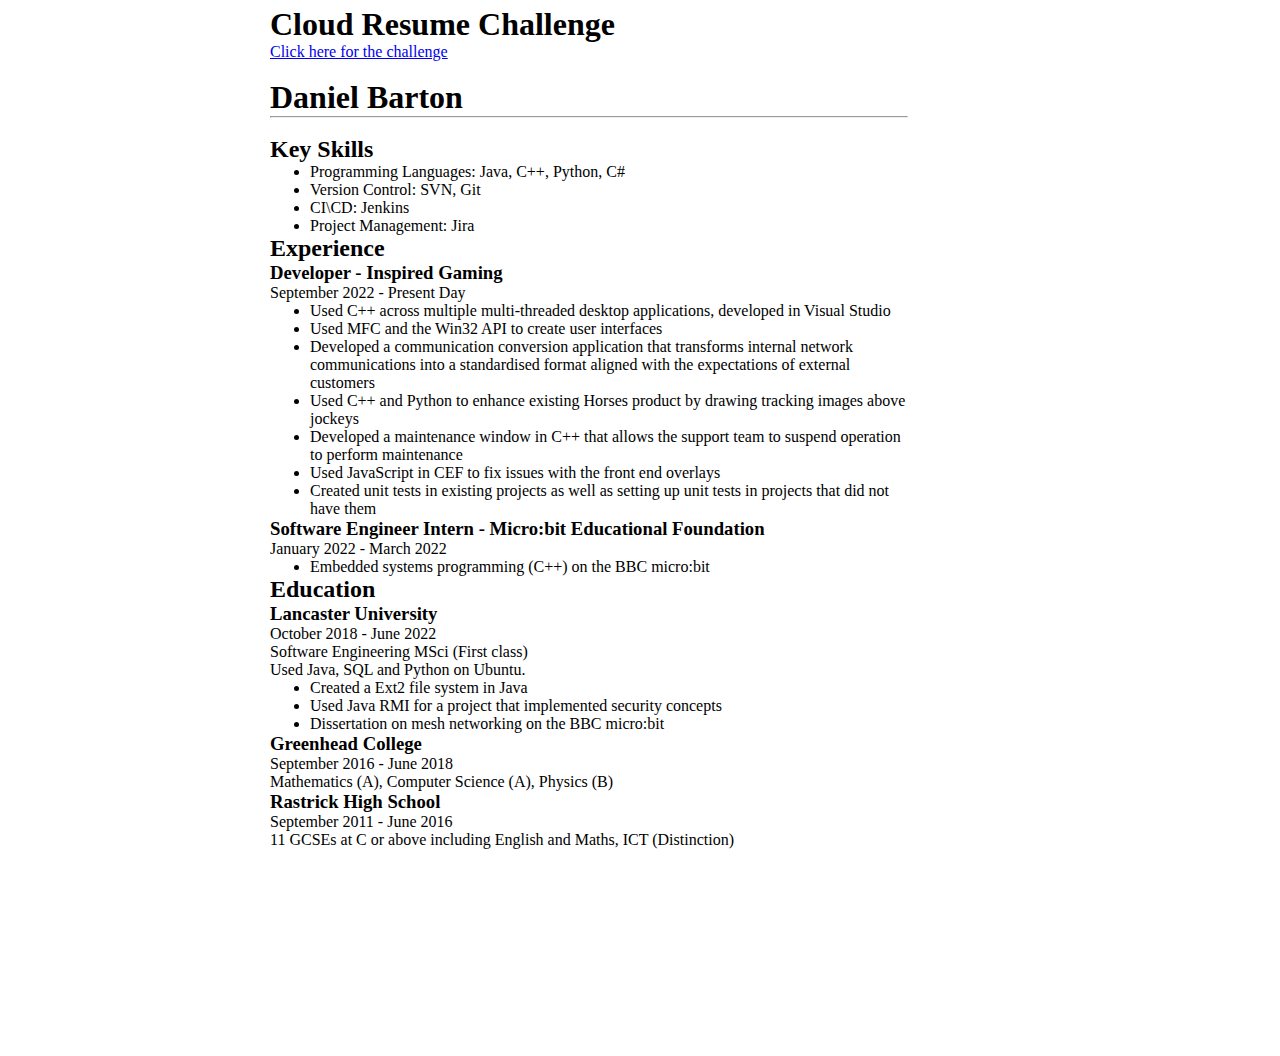
==== index.html @ d828e56e "Added 404 page. Added favion. Changed dash so hopefully there aren't any unicode issues on aws" ====
<!DOCTYPE html>
<html>
<head>
  <link rel="stylesheet" href="styles.css">
</head>
<body>
	<div id="header"></div>
	<div class="left"></div>
	<div class="content">
	
	<h1>Cloud Resume Challenge</h1>
	<a href="https://cloudresumechallenge.dev/docs/the-challenge/aws/" target="_blank">Click here for the challenge</a> 

    <br><br>
    <h1>Daniel Barton</h1>
    <hr />
    <br>
	
    <h2>Key Skills</h2>
    <ul>
      <li>Programming Languages: Java, C++, Python, C#</li>
      <li>Version Control: SVN, Git</li>
      <li>CI\CD: Jenkins</li>
      <li>Project Management: Jira</li>
    </ul>
	
    <h2>Experience</h2>
	<h3>Developer - Inspired Gaming</h3>
	<p>September 2022 - Present Day</p>
    <ul>
      <li>Used C++ across multiple multi-threaded desktop applications, developed in Visual Studio</li>
	  <li>Used MFC and the Win32 API to create user interfaces</li>
	  <li>Developed a communication conversion application that transforms internal network communications into a standardised format aligned with the expectations of external customers</li>
	  <li>Used C++ and Python to enhance existing Horses product by drawing tracking images above jockeys</li>
	  <li>Developed a maintenance window in C++ that allows the support team to suspend operation to perform maintenance</li>
	  <li>Used JavaScript in CEF to fix issues with the front end overlays</li>
	  <li>Created unit tests in existing projects as well as setting up unit tests in projects that did not have them</li>
    </ul>
	
	<h3>Software Engineer Intern - Micro:bit Educational Foundation</h3>
	<p>January 2022 - March 2022</p>
    <ul>
      <li>Embedded systems programming (C++) on the BBC micro:bit</li>
    </ul>
	
	<h2>Education</h2>
	<h3>Lancaster University</h3>
	<p>October 2018 - June 2022</p>
	<p>Software Engineering MSci (First class)</p>
	<p>Used Java, SQL and Python on Ubuntu.</p>
	<ul>
      <li>Created a Ext2 file system in Java</li>
	  <li>Used Java RMI for a project that implemented security concepts</li>
	  <li>Dissertation on mesh networking on the BBC micro:bit</li>
    </ul>
	
	<h3>Greenhead College</h3>
	<p>September 2016 - June 2018</p>
	<p>Mathematics (A), Computer Science (A), Physics (B)</p>
	
	<h3>Rastrick High School</h3>
	<p>September 2011 - June 2016</p>
	<p>11 GCSEs at C or above including English and Maths, ICT (Distinction)</p>
  </div>
  <div class="right"></div>
  <div id="footer" />
</body>
</html>
---- styles.css ----
* {
  max-width: 850px;
  margin: auto;
}

div {
  border-radius: 5px;
}

#header {
  height: 40px;
  width: 100%;
  position: fixed;
  z-index: 1;
}

#title {
  margin-left: 3%;
}

#footer {
  height: 50px;
  width: 100%;
  clear: both;
  position: relative;
}

.left {
  height: 1000px;
  width: 45px;
  float: left;
  position: fixed;
}

.right {
  height: 1000px;
  width: 45px;
  float: right;
  position: inherit;
}

.content {
  display: inline-block;
  margin-top: 6px;
  margin-left: 55px;
  width: 75%;
  height: 1000px;
}

p,
li {
  font-family: 'Cormorant Garamond';
}

.head {
  font-size: 20px;
}

#name {
  font-family: Sacramento;
  float: right;
  margin-top: 10px;
  margin-right: 4%;
}

@media only screen and (max-width: 430px) {
  .left,
  .right {
    display: none;
  }
  .content {
    width: 100%;
    margin-left: 10px;
  }
}
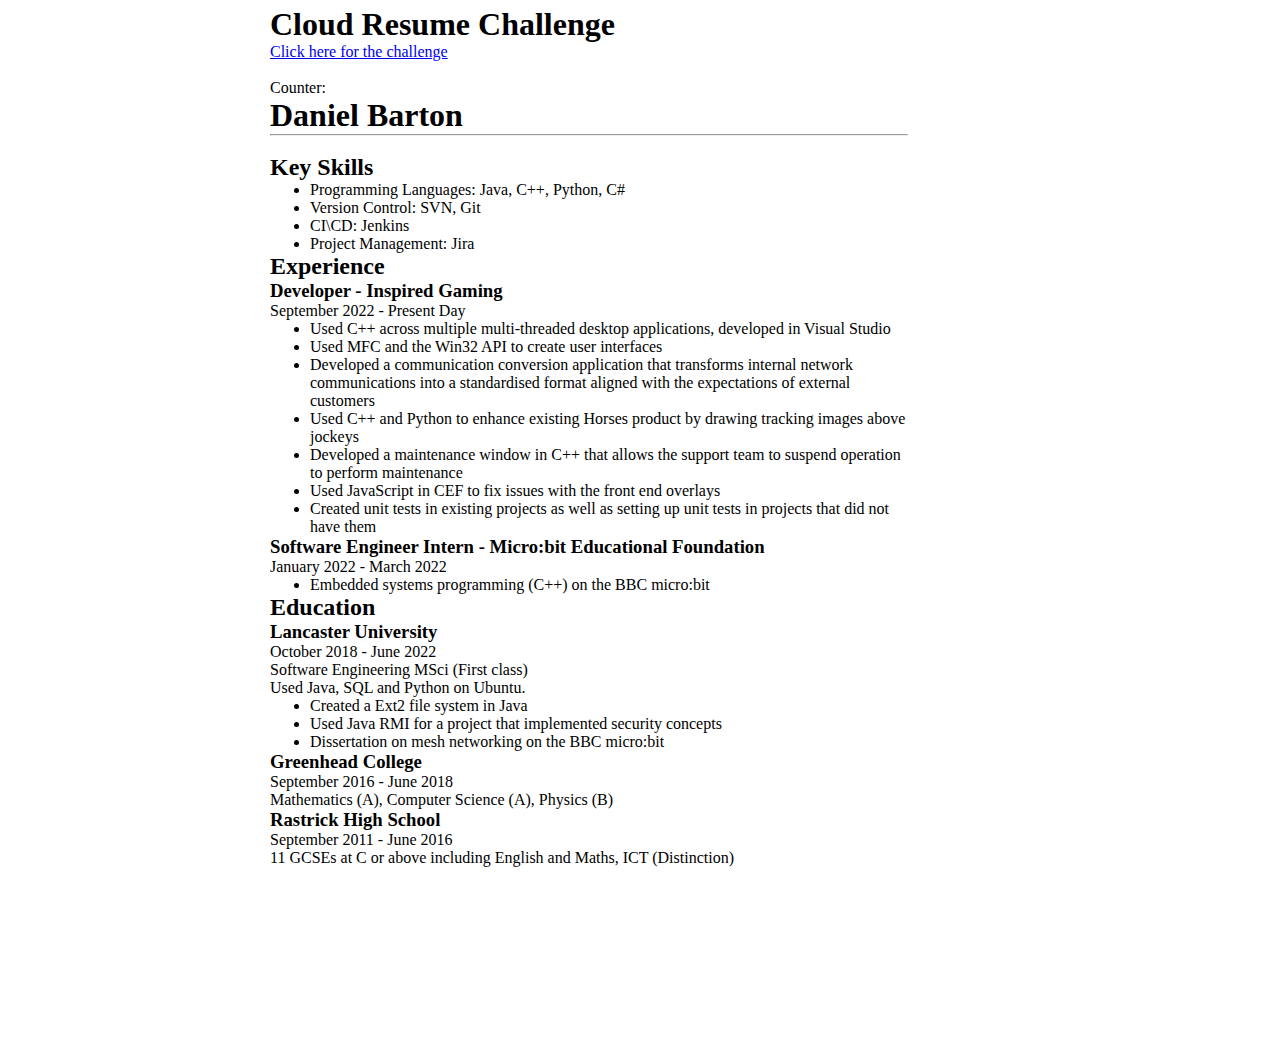
==== commit 63c4f2c5: "Added js for visitor counter and added html for this" ====
--- a/index.html
+++ b/index.html
@@ -1,21 +1,23 @@
 <!DOCTYPE html>
 <html>
 <head>
+  <title>Daniel Barton</title>
+  <script src="counter.js"></script>
   <link rel="stylesheet" href="styles.css">
 </head>
 <body>
 	<div id="header"></div>
 	<div class="left"></div>
 	<div class="content">
-	
-	<h1>Cloud Resume Challenge</h1>
-	<a href="https://cloudresumechallenge.dev/docs/the-challenge/aws/" target="_blank">Click here for the challenge</a> 
-
+    <h1>Cloud Resume Challenge</h1>
+    <a href="https://cloudresumechallenge.dev/docs/the-challenge/aws/" target="_blank">Click here for the challenge</a> 
     <br><br>
+    <p>Counter:</p>
+    <p id="counter"></p>
     <h1>Daniel Barton</h1>
     <hr />
     <br>
-	
+    
     <h2>Key Skills</h2>
     <ul>
       <li>Programming Languages: Java, C++, Python, C#</li>
@@ -23,46 +25,46 @@
       <li>CI\CD: Jenkins</li>
       <li>Project Management: Jira</li>
     </ul>
-	
+  
     <h2>Experience</h2>
-	<h3>Developer - Inspired Gaming</h3>
-	<p>September 2022 - Present Day</p>
+    <h3>Developer - Inspired Gaming</h3>
+    <p>September 2022 - Present Day</p>
     <ul>
       <li>Used C++ across multiple multi-threaded desktop applications, developed in Visual Studio</li>
-	  <li>Used MFC and the Win32 API to create user interfaces</li>
-	  <li>Developed a communication conversion application that transforms internal network communications into a standardised format aligned with the expectations of external customers</li>
-	  <li>Used C++ and Python to enhance existing Horses product by drawing tracking images above jockeys</li>
-	  <li>Developed a maintenance window in C++ that allows the support team to suspend operation to perform maintenance</li>
-	  <li>Used JavaScript in CEF to fix issues with the front end overlays</li>
-	  <li>Created unit tests in existing projects as well as setting up unit tests in projects that did not have them</li>
+      <li>Used MFC and the Win32 API to create user interfaces</li>
+      <li>Developed a communication conversion application that transforms internal network communications into a standardised format aligned with the expectations of external customers</li>
+      <li>Used C++ and Python to enhance existing Horses product by drawing tracking images above jockeys</li>
+      <li>Developed a maintenance window in C++ that allows the support team to suspend operation to perform maintenance</li>
+      <li>Used JavaScript in CEF to fix issues with the front end overlays</li>
+      <li>Created unit tests in existing projects as well as setting up unit tests in projects that did not have them</li>
     </ul>
-	
-	<h3>Software Engineer Intern - Micro:bit Educational Foundation</h3>
-	<p>January 2022 - March 2022</p>
+    
+    <h3>Software Engineer Intern - Micro:bit Educational Foundation</h3>
+    <p>January 2022 - March 2022</p>
     <ul>
       <li>Embedded systems programming (C++) on the BBC micro:bit</li>
     </ul>
-	
-	<h2>Education</h2>
-	<h3>Lancaster University</h3>
-	<p>October 2018 - June 2022</p>
-	<p>Software Engineering MSci (First class)</p>
-	<p>Used Java, SQL and Python on Ubuntu.</p>
-	<ul>
+    
+    <h2>Education</h2>
+    <h3>Lancaster University</h3>
+    <p>October 2018 - June 2022</p>
+    <p>Software Engineering MSci (First class)</p>
+    <p>Used Java, SQL and Python on Ubuntu.</p>
+    <ul>
       <li>Created a Ext2 file system in Java</li>
-	  <li>Used Java RMI for a project that implemented security concepts</li>
-	  <li>Dissertation on mesh networking on the BBC micro:bit</li>
+      <li>Used Java RMI for a project that implemented security concepts</li>
+      <li>Dissertation on mesh networking on the BBC micro:bit</li>
     </ul>
-	
-	<h3>Greenhead College</h3>
-	<p>September 2016 - June 2018</p>
-	<p>Mathematics (A), Computer Science (A), Physics (B)</p>
-	
-	<h3>Rastrick High School</h3>
-	<p>September 2011 - June 2016</p>
-	<p>11 GCSEs at C or above including English and Maths, ICT (Distinction)</p>
+    
+    <h3>Greenhead College</h3>
+    <p>September 2016 - June 2018</p>
+    <p>Mathematics (A), Computer Science (A), Physics (B)</p>
+    
+    <h3>Rastrick High School</h3>
+    <p>September 2011 - June 2016</p>
+    <p>11 GCSEs at C or above including English and Maths, ICT (Distinction)</p>
   </div>
   <div class="right"></div>
-  <div id="footer" />
+  <div id="footer"></div>
 </body>
 </html>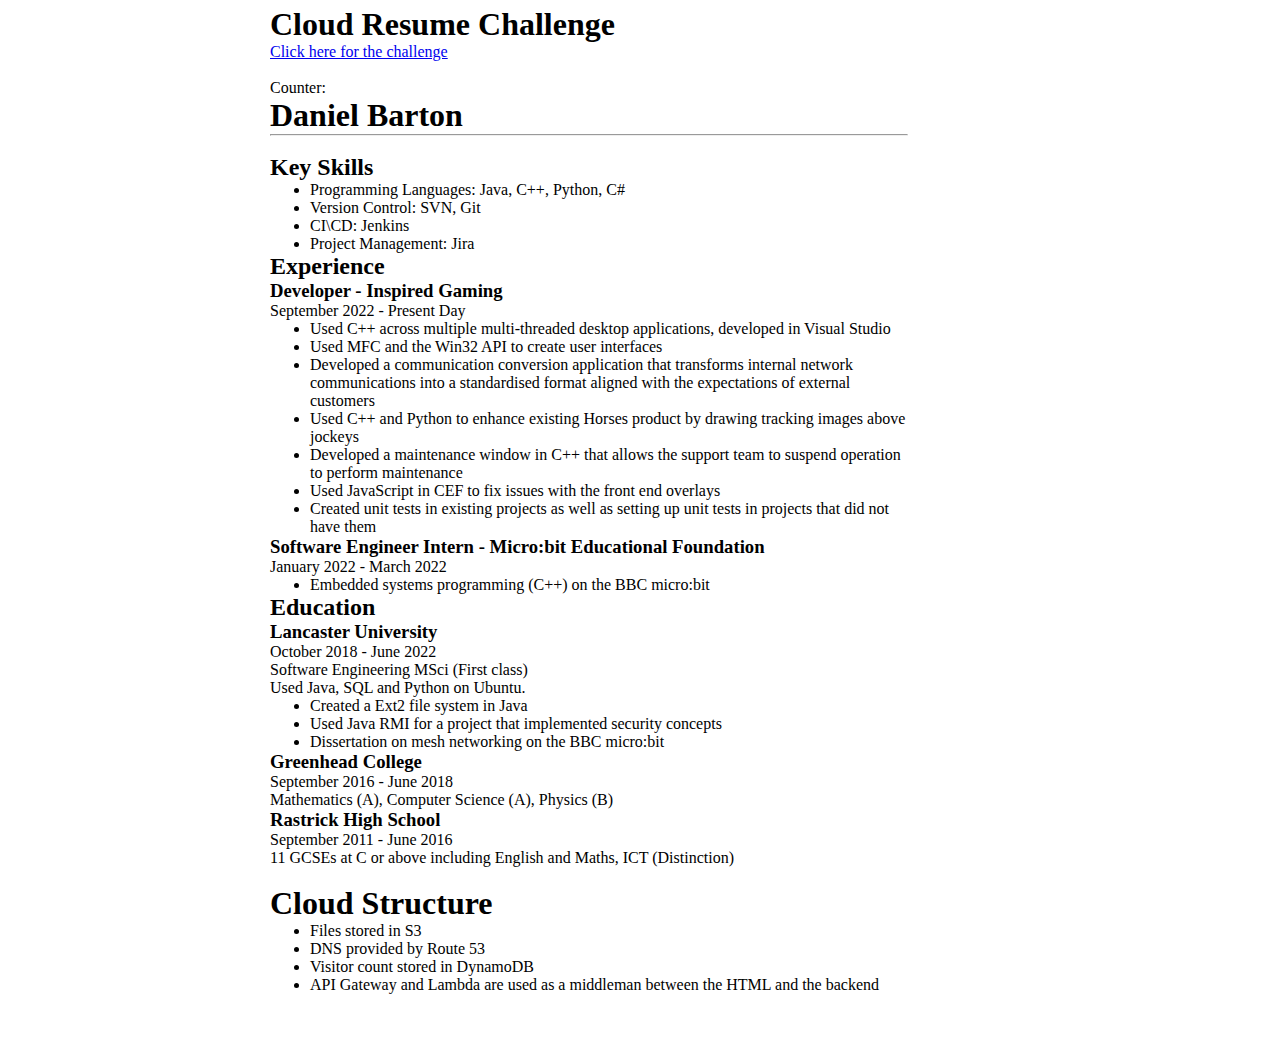
==== commit d52f85c9: "Changed build directory to . and excluding .github. Now listing out the technologies used on the ind" ====
--- a/index.html
+++ b/index.html
@@ -63,6 +63,14 @@
     <h3>Rastrick High School</h3>
     <p>September 2011 - June 2016</p>
     <p>11 GCSEs at C or above including English and Maths, ICT (Distinction)</p>
+    <br>
+    <h1>Cloud Structure</h1>
+    <ul>
+      <li>Files stored in S3</li>
+      <li>DNS provided by Route 53</li>
+      <li>Visitor count stored in DynamoDB</li>
+      <li>API Gateway and Lambda are used as a middleman between the HTML and the backend</li>
+    </ul>
   </div>
   <div class="right"></div>
   <div id="footer"></div>
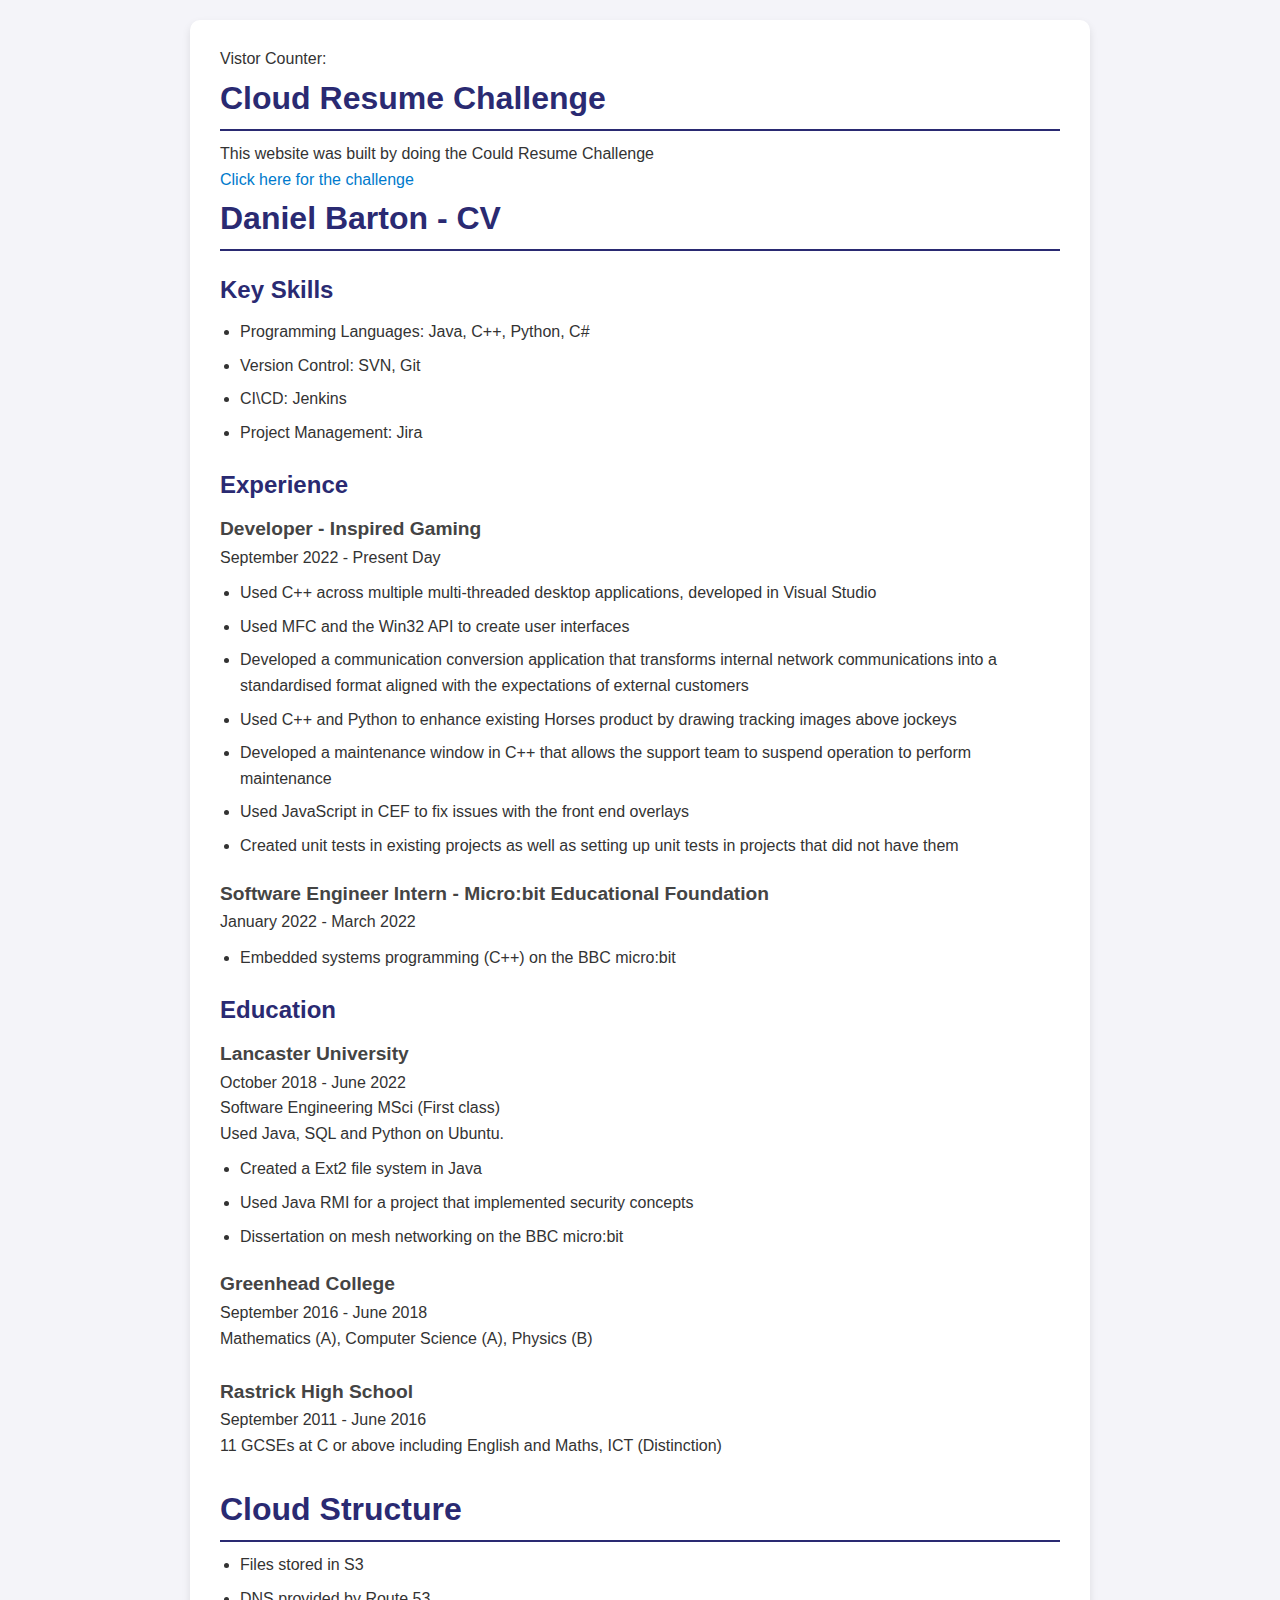
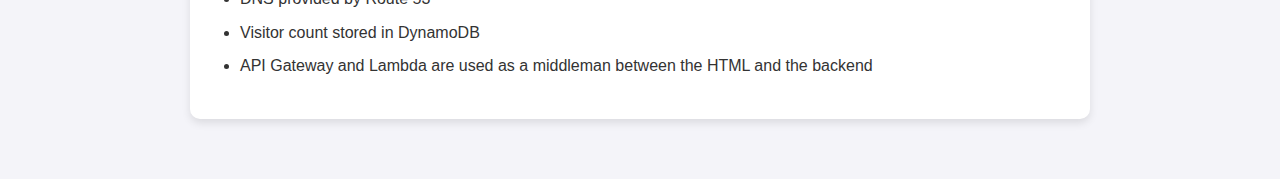
==== commit 05ff40b5: "Inlined the visitor counter. Added css to make the website look half decent" ====
--- a/index.html
+++ b/index.html
@@ -9,15 +9,13 @@
 	<div id="header"></div>
 	<div class="left"></div>
 	<div class="content">
+    <p id="counter-text">Vistor Counter:</p>
+    <p id="counter"></p>
     <h1>Cloud Resume Challenge</h1>
+    <p>This website was built by doing the Could Resume Challenge</p>
     <a href="https://cloudresumechallenge.dev/docs/the-challenge/aws/" target="_blank">Click here for the challenge</a> 
-    <br><br>
-    <p>Counter:</p>
-    <p id="counter"></p>
-    <h1>Daniel Barton</h1>
-    <hr />
-    <br>
-    
+
+    <h1>Daniel Barton - CV</h1>    
     <h2>Key Skills</h2>
     <ul>
       <li>Programming Languages: Java, C++, Python, C#</li>
@@ -59,7 +57,7 @@
     <h3>Greenhead College</h3>
     <p>September 2016 - June 2018</p>
     <p>Mathematics (A), Computer Science (A), Physics (B)</p>
-    
+    <br>
     <h3>Rastrick High School</h3>
     <p>September 2011 - June 2016</p>
     <p>11 GCSEs at C or above including English and Maths, ICT (Distinction)</p>
--- a/styles.css
+++ b/styles.css
@@ -1,75 +1,105 @@
 * {
-  max-width: 850px;
-  margin: auto;
+  margin: 0;
+  padding: 0;
+  box-sizing: border-box;
+  font-family: 'Arial', sans-serif;
 }
 
-div {
-  border-radius: 5px;
+body {
+  background-color: #f4f4f9;
+  color: #333;
+  line-height: 1.6;
+  padding: 20px;
 }
 
-#header {
-  height: 40px;
-  width: 100%;
-  position: fixed;
-  z-index: 1;
+.content {
+  max-width: 900px;
+  margin: 0 auto;
+  background: #fff;
+  padding: 20px 30px;
+  box-shadow: 0 4px 8px rgba(0, 0, 0, 0.1);
+  border-radius: 10px;
 }
 
-#title {
-  margin-left: 3%;
+h1, h2 {
+  color: #2a2a72;
+  margin-bottom: 10px;
+}
+
+h1 {
+  font-size: 2em;
+  border-bottom: 2px solid #2a2a72;
+  padding-bottom: 5px;
+}
+
+h2 {
+  font-size: 1.5em;
+  margin-top: 20px;
+}
+
+h3 {
+  font-size: 1.2em;
+  color: #444;
+}
+
+a {
+  color: #007acc;
+  text-decoration: none;
+  transition: color 0.3s ease;
+}
+
+a:hover {
+  color: #005f99;
+  text-decoration: underline;
+}
+
+ul {
+  margin: 10px 0 20px 20px;
+}
+
+li {
+  margin-bottom: 8px;
+}
+
+#counter-text {
+  display: inline;
+}
+
+#counter {
+  font-size: 1.3em;
+  color: #007acc;
+  font-weight: bold;
+  display: inline;
+  margin-left: 5px;
 }
 
 #footer {
-  height: 50px;
-  width: 100%;
-  clear: both;
-  position: relative;
+  text-align: center;
+  margin-top: 20px;
+  padding: 10px;
+  color: #777;
+  font-size: 0.9em;
 }
 
-.left {
-  height: 1000px;
-  width: 45px;
-  float: left;
-  position: fixed;
+/* 768px is a common width for tablets */
+@media (max-width: 768px) {
+  body {
+    padding: 10px;
+  }
+
+  .container {
+    padding: 15px;
+  }
+
+  h1 {
+    font-size: 1.5em;
+  }
+
+  h2 {
+    font-size: 1.3em;
+  }
+
+  h3 {
+    font-size: 1.1em;
+  }
 }
-
-.right {
-  height: 1000px;
-  width: 45px;
-  float: right;
-  position: inherit;
-}
-
-.content {
-  display: inline-block;
-  margin-top: 6px;
-  margin-left: 55px;
-  width: 75%;
-  height: 1000px;
-}
-
-p,
-li {
-  font-family: 'Cormorant Garamond';
-}
-
-.head {
-  font-size: 20px;
-}
-
-#name {
-  font-family: Sacramento;
-  float: right;
-  margin-top: 10px;
-  margin-right: 4%;
-}
-
-@media only screen and (max-width: 430px) {
-  .left,
-  .right {
-    display: none;
-  }
-  .content {
-    width: 100%;
-    margin-left: 10px;
-  }
-}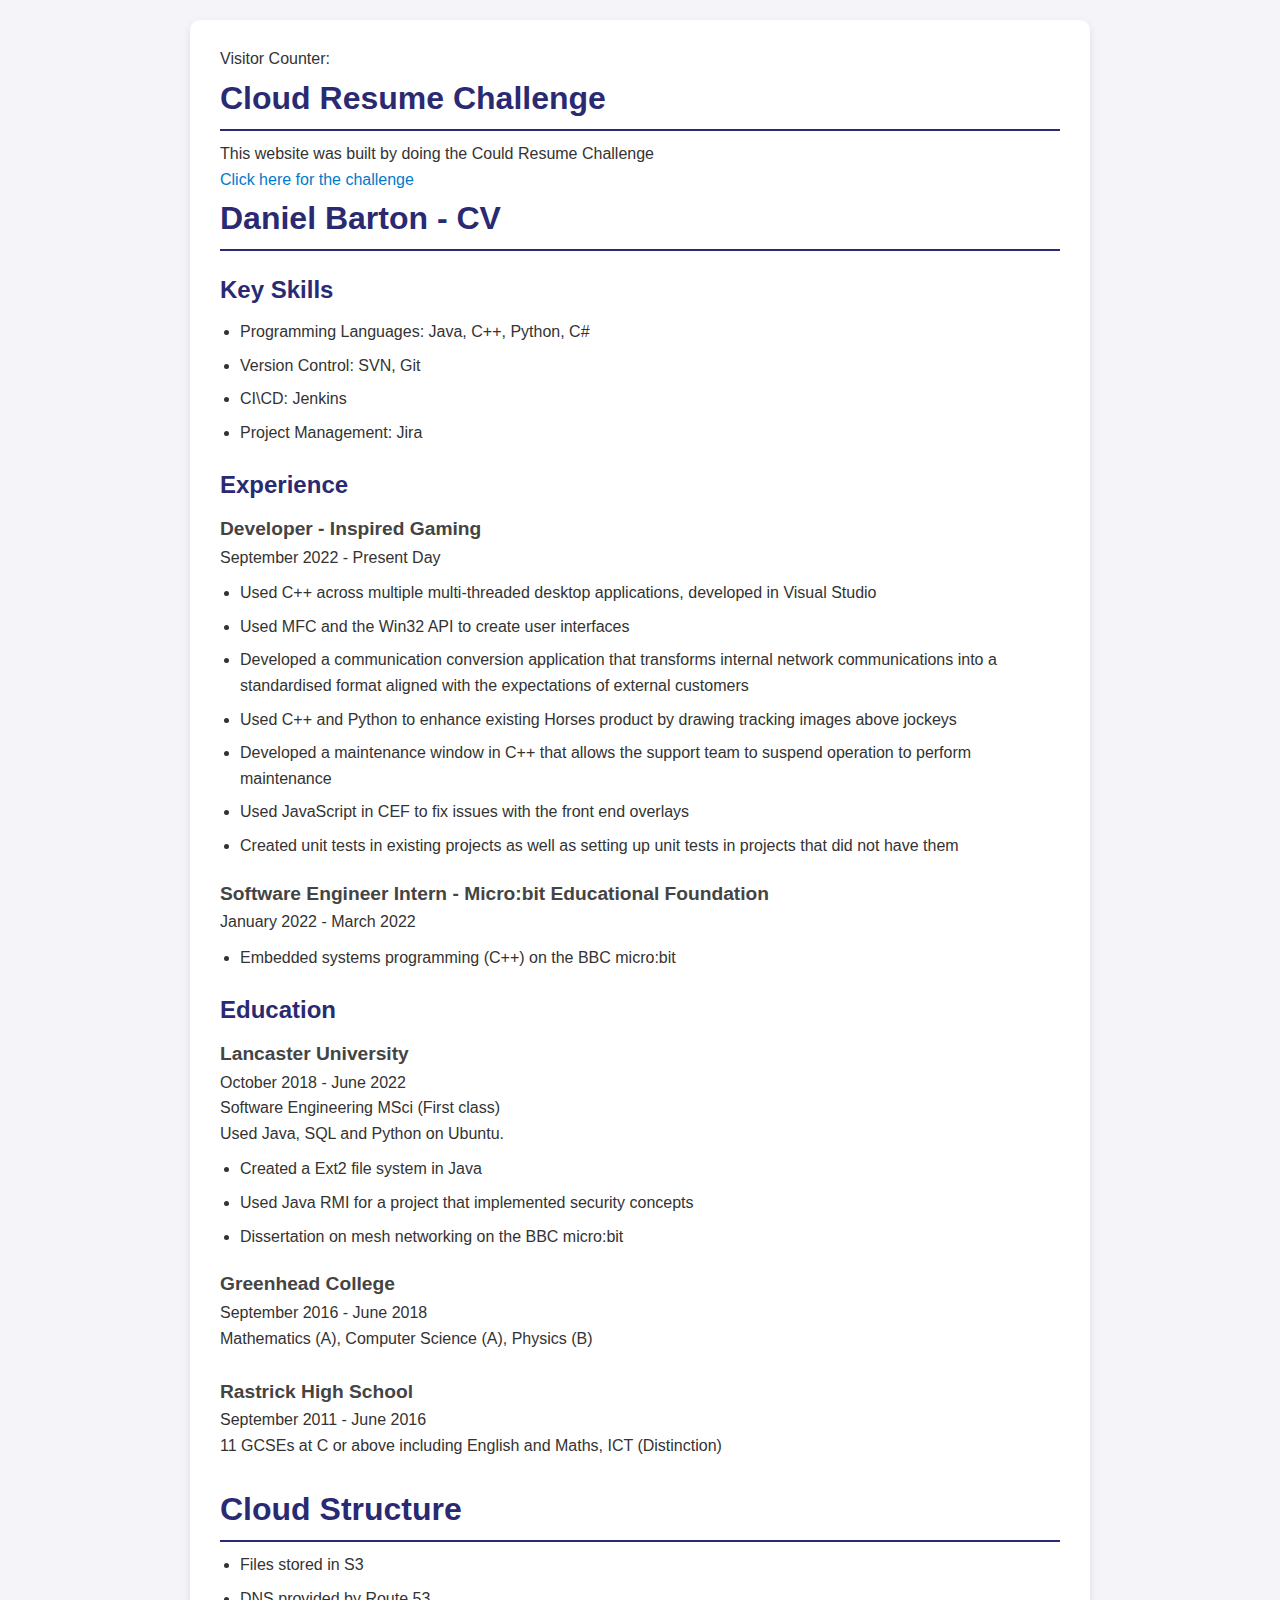
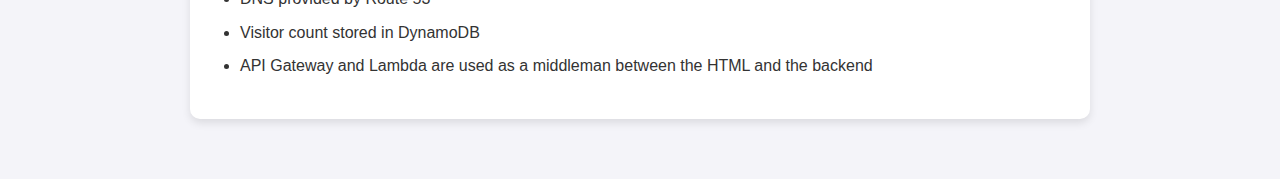
==== commit 8a7894c6: "Fixed typo in visitor" ====
--- a/index.html
+++ b/index.html
@@ -9,7 +9,7 @@
 	<div id="header"></div>
 	<div class="left"></div>
 	<div class="content">
-    <p id="counter-text">Vistor Counter:</p>
+    <p id="counter-text">Visitor Counter:</p>
     <p id="counter"></p>
     <h1>Cloud Resume Challenge</h1>
     <p>This website was built by doing the Could Resume Challenge</p>
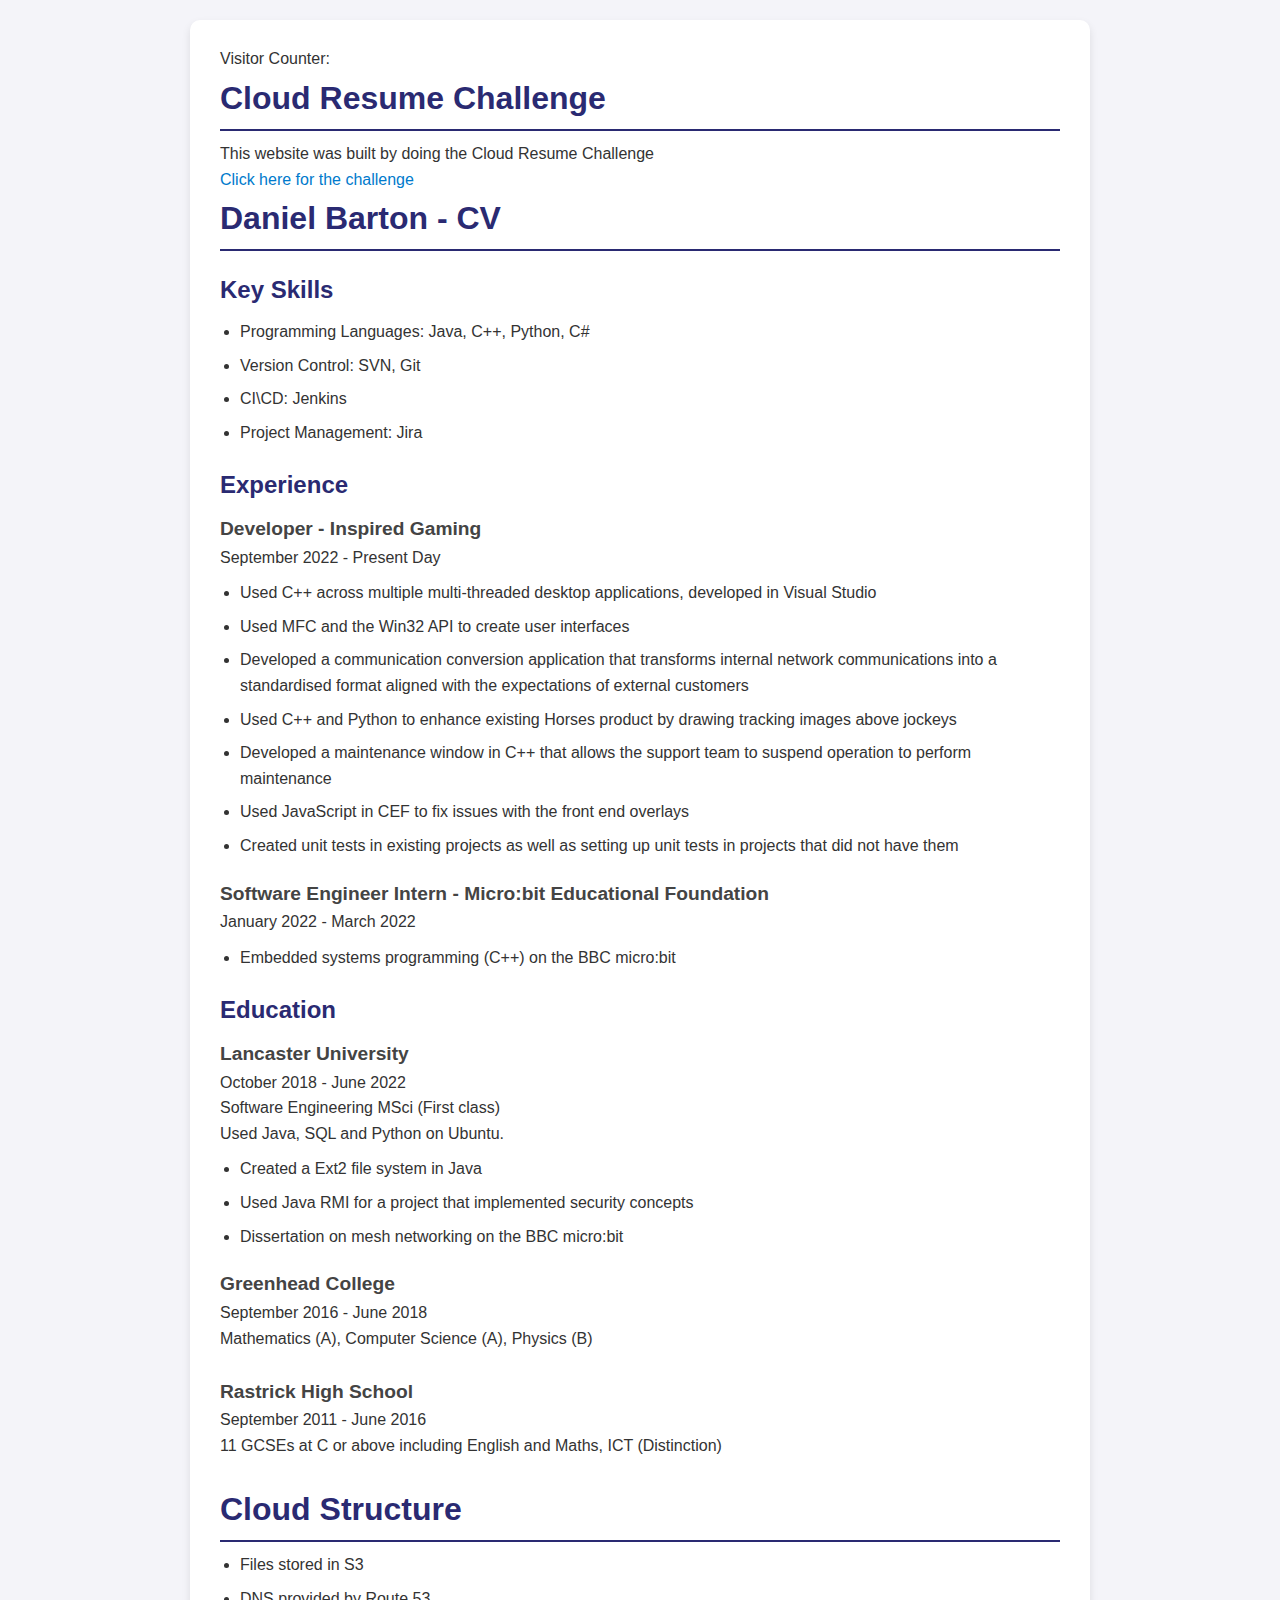
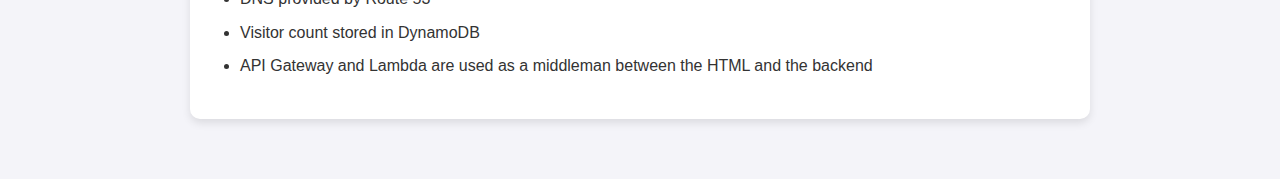
==== commit 0d366ae8: "Fixed typo: Could -> Cloud" ====
--- a/index.html
+++ b/index.html
@@ -12,7 +12,7 @@
     <p id="counter-text">Visitor Counter:</p>
     <p id="counter"></p>
     <h1>Cloud Resume Challenge</h1>
-    <p>This website was built by doing the Could Resume Challenge</p>
+    <p>This website was built by doing the Cloud Resume Challenge</p>
     <a href="https://cloudresumechallenge.dev/docs/the-challenge/aws/" target="_blank">Click here for the challenge</a> 
 
     <h1>Daniel Barton - CV</h1>    
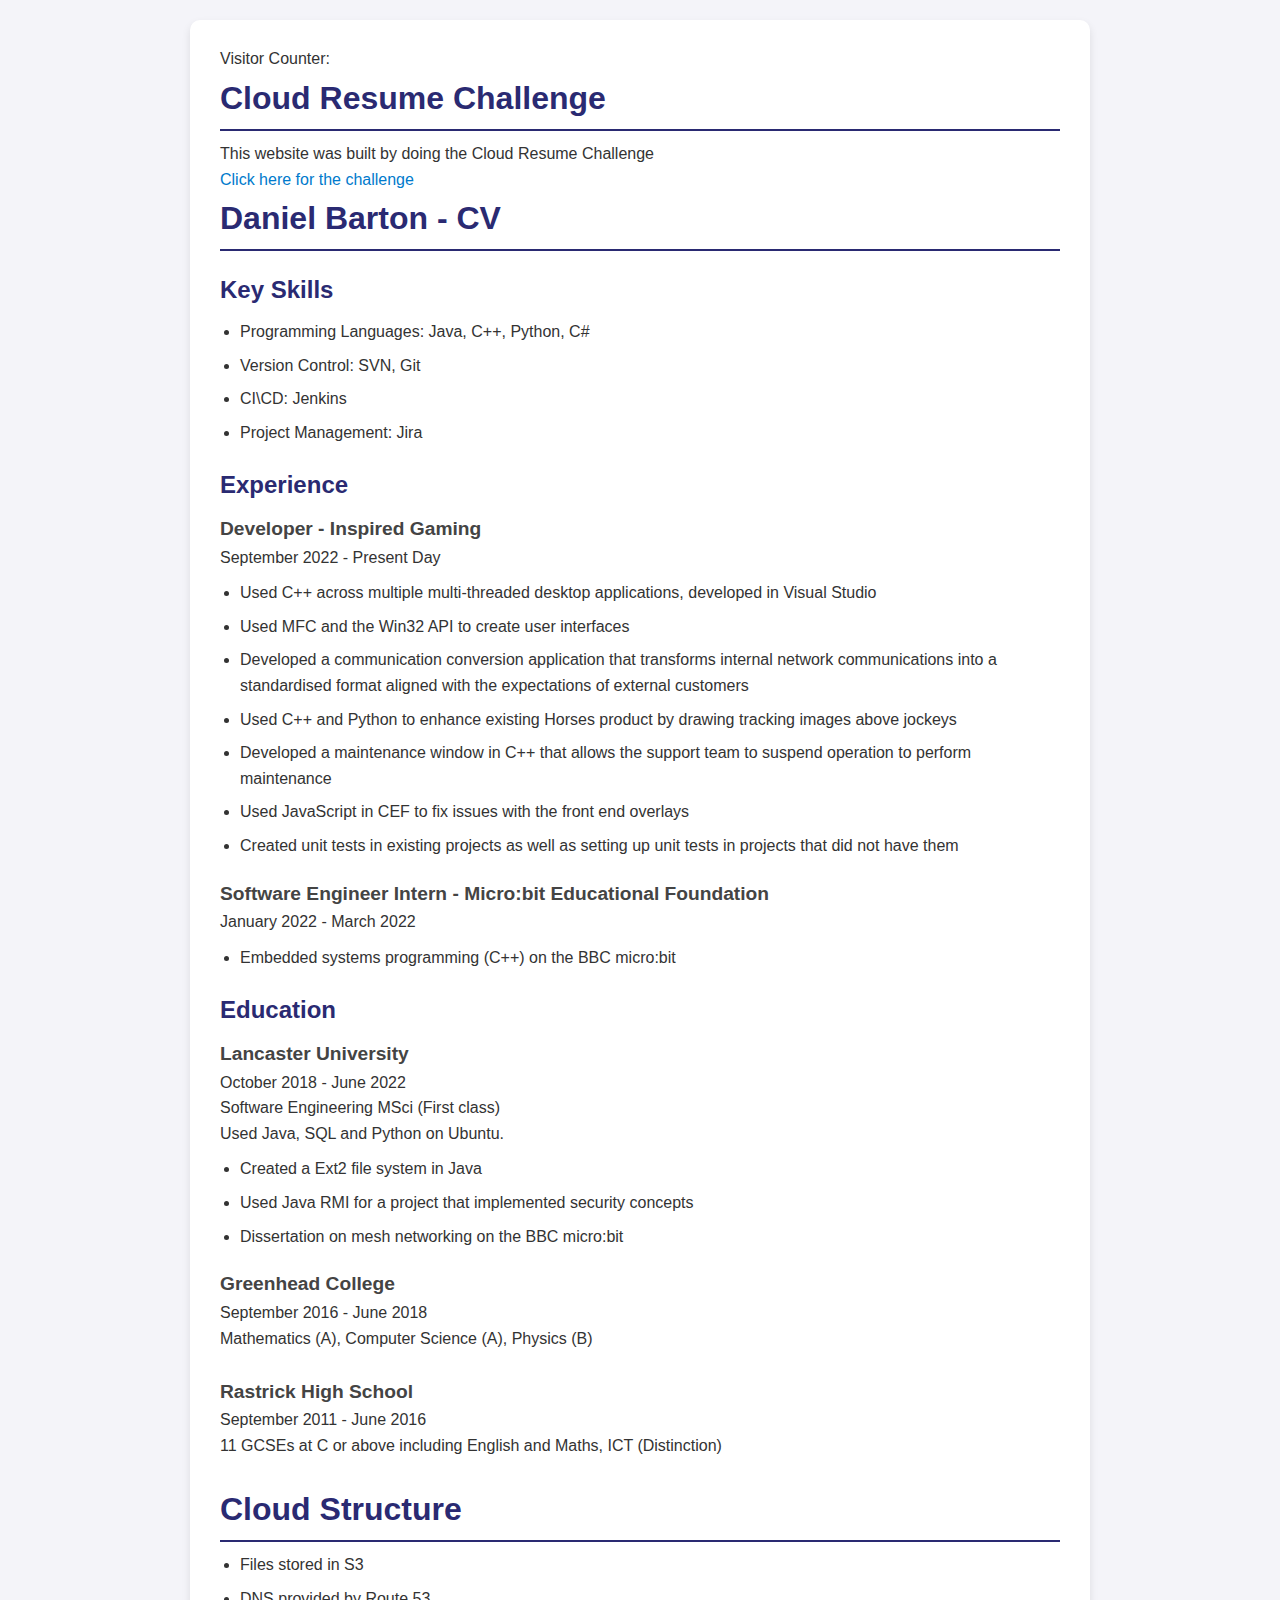
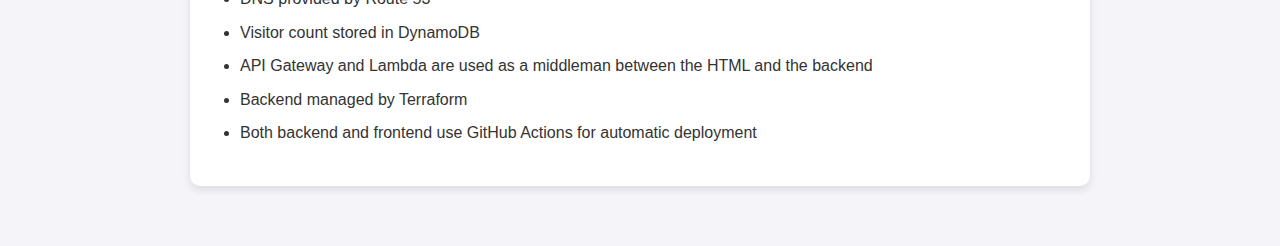
==== commit b46b5d1b: "Added more info on how the backend and frontend are deployed" ====
--- a/index.html
+++ b/index.html
@@ -68,6 +68,8 @@
       <li>DNS provided by Route 53</li>
       <li>Visitor count stored in DynamoDB</li>
       <li>API Gateway and Lambda are used as a middleman between the HTML and the backend</li>
+      <li>Backend managed by Terraform</li>
+      <li>Both backend and frontend use GitHub Actions for automatic deployment</li>
     </ul>
   </div>
   <div class="right"></div>
